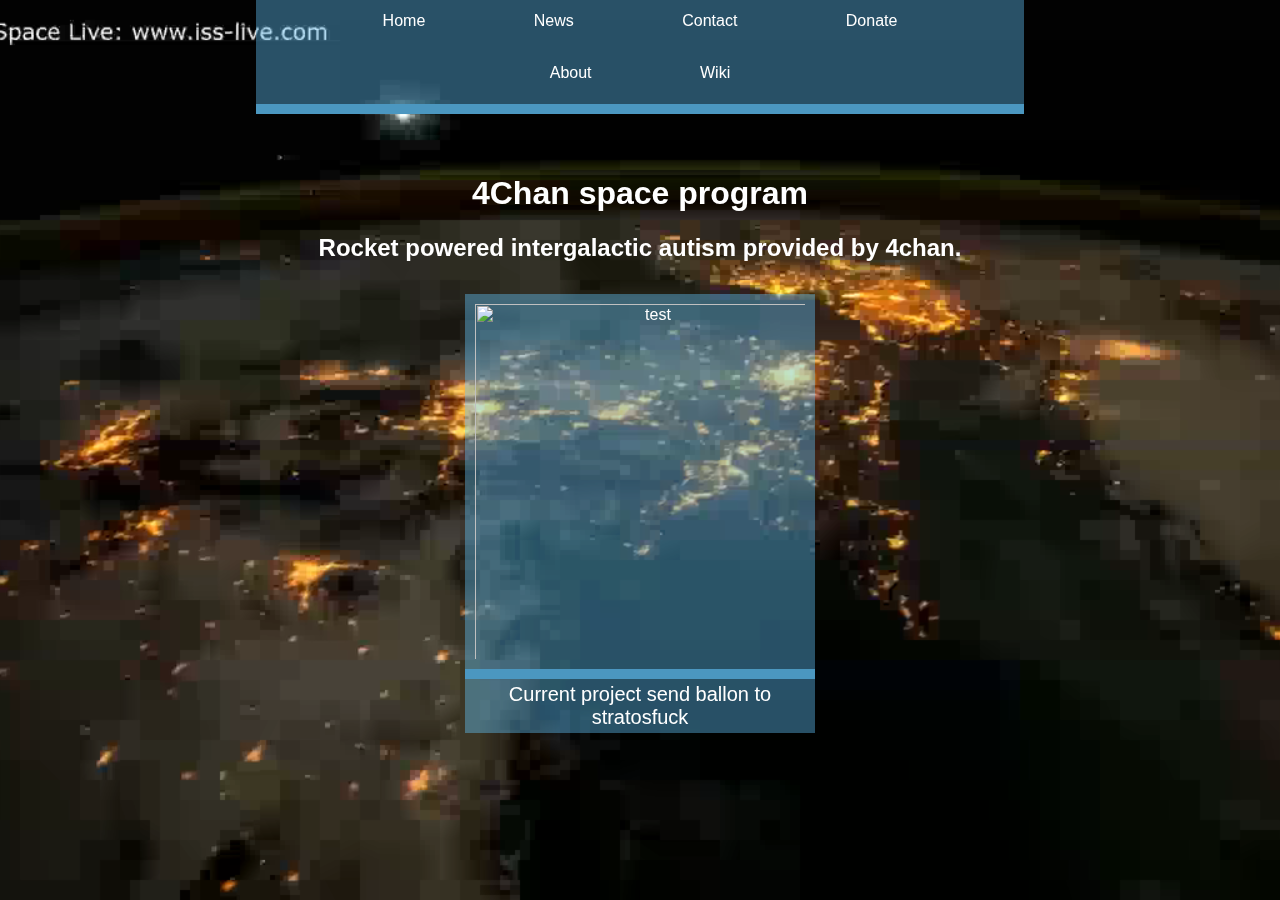
==== content/Maintree/index.htm @ f7688406 "folder fix" ====
<!DOCTYPE HMTL>
<html>
    <head>
        <title>Home</title>
    </head>
    <body>
        <div class="background-wrap">
            <video class="video-bg-elem" preload="auto" autoplay="true" loop="loop" muted="muted"> 
                <source src="media/commonfiles/video.mp4" type="video/mp4">
                Video not supported
            </video>          
        </div>
        <div class = "menubar" data-aos="fade-zoom-in" data-aos-delay="200">
            <ul>
                <li><a href="index.htm">Home</a><div></div></li>
                <li><a href="news.htm">News</a><div></div></li>
                <li><a href="contact.htm">Contact</a><div></div></li>
                <li><a href="donate.htm">Donate</a><div></div></li>
                <li><a href="about.htm">About</a><div></div></li>
                <li><a href="https://4csp.org/index.php?title=Main_Page">Wiki</a><div></div></li>
            </ul>
            <div class = "bluebar"></div>
        </div>
        <div class="header" data-aos="fade-zoom-in" data-aos-delay="200">
            <h1>
                4Chan space program
            </h1>
            <h2>
                Rocket powered intergalactic autism provided by 4chan.
            </h2>
        </div>            
        <div class = "articlespace">
            <div class = "article" data-aos="flip-right" data-aos-delay="100">
                <img src="media/home/balloon.png" alt="test" class = "image">
                <div class = "bluebar"></div>
                <div class = "subheader1">
                    <span>
                        Current project send ballon to stratosfuck
                    </span>
                </div>
            </div>
        </div>
    </body>
</html>

<link rel="stylesheet" type="text/css" href="media/commonfiles/main.css"/>
<link rel="stylesheet" href="media/commonfiles/styles.css">
<link rel="stylesheet" href="media/commonfiles/aos.css">
<script src="media/commonfiles/aos.js"></script>

<script>
    AOS.init({easing: 'ease-in-out-sine'});
</script>
---- content/Maintree/media/commonfiles/main.css ----
body
{
    text-align: center;
    font-family: Arial;
    min-width: 900px;
    margin: 0px;
    padding: 0px;
}
.article
{
    width: 350px; 
    overflow:auto; 
    background: rgba(101, 199, 255, 0.4); 
    color: white;
    display: inline-block;
}
.menubar
{
    background: rgba(101, 199, 255, 0.4);
    width: 60%;
    margin: auto;
    color: #ffffff;
}
.bluebar
{
    height: 10px; 
    width: 100%; 
    background: rgb(75, 151, 192);
}
.header
{
    text-align: center;
    width: 900px;
    height: 180px;
    padding: 40px 0px;
    margin: auto;
    color: #ffffff;
}
.subheader1
{
    font-size: 20px;
    font-weight: 100;
    padding: 4px;
}
.articlespace
{
    padding: 0px 20px; 
}
.image
{
    height: 375px; 
    width: 350px; 
    padding: 10px
}
ul 
{
    list-style-type: none;
    margin: 0;
    padding: 0;
    overflow: hidden;
    background: transparent;
}
li 
{
    display: inline-block;
}
li a 
{
    opacity: 1;
    display: inline-block;
    color: white;
    text-align: center;
    padding: 10px 50px;
    text-decoration: none;
    border: solid 2px rgba(255,255,255,0);

    -webkit-transition: 0.2s; /* Safari */
    -webkit-transition-timing-function: linear; /* Safari */
    transition: 0.2s;
    transition-timing-function: linear;
}
li div
{
    height: 10px; 
    width: 0%;
    background-color: rgba(255, 255, 255, 0.43);
    margin: auto;

    -webkit-transition: 0.2s; /* Safari */
    -webkit-transition-timing-function: linear; /* Safari */
    transition: 0.2s;
    transition-timing-function: linear;
}
li a:hover
{
    background-color: rgba(255, 255, 255, 0.18);
}
li a:hover + div
{
    width: 100%;
}
.background-wrap 
{
    position: fixed;
    top: 0;
    right: 0;
    bottom: 0;
    left: 0;
    overflow: hidden;
    z-index: -100;
}
.video-bg-elem 
{
    position: absolute;
    top: 0;
    left: 0;
    width: 100%;
    height: 100%;
    object-fit: cover;
}



::-webkit-scrollbar 
{
    width: 0px;
    
}
::-webkit-scrollbar-track 
{

}
::-webkit-scrollbar-thumb 
{

}
---- content/Maintree/media/commonfiles/styles.css ----
body {
  font-family: Helvetica,Tahoma;
}

*,
*:before,
*:after {
  box-sizing: border-box;
}

.aos-all {
  width: 1000px;
  max-width: 98%;
  margin: 10vh auto 0 auto;
}

.aos-item {
  display: inline-block;
  float: left;
  width: 33.3333%;
  height: 300px;
  padding: 20px;
}

.aos-item__inner {
  position: relative;
  width: 100%;
  height: 100%;
  float: left;
  background: #1da4e2;
  line-height: 260px;
  text-align: center;
  color: #fff;
}

@media screen and (max-width: 800px) {
  .aos-item {
    width: 50%;
  }
}
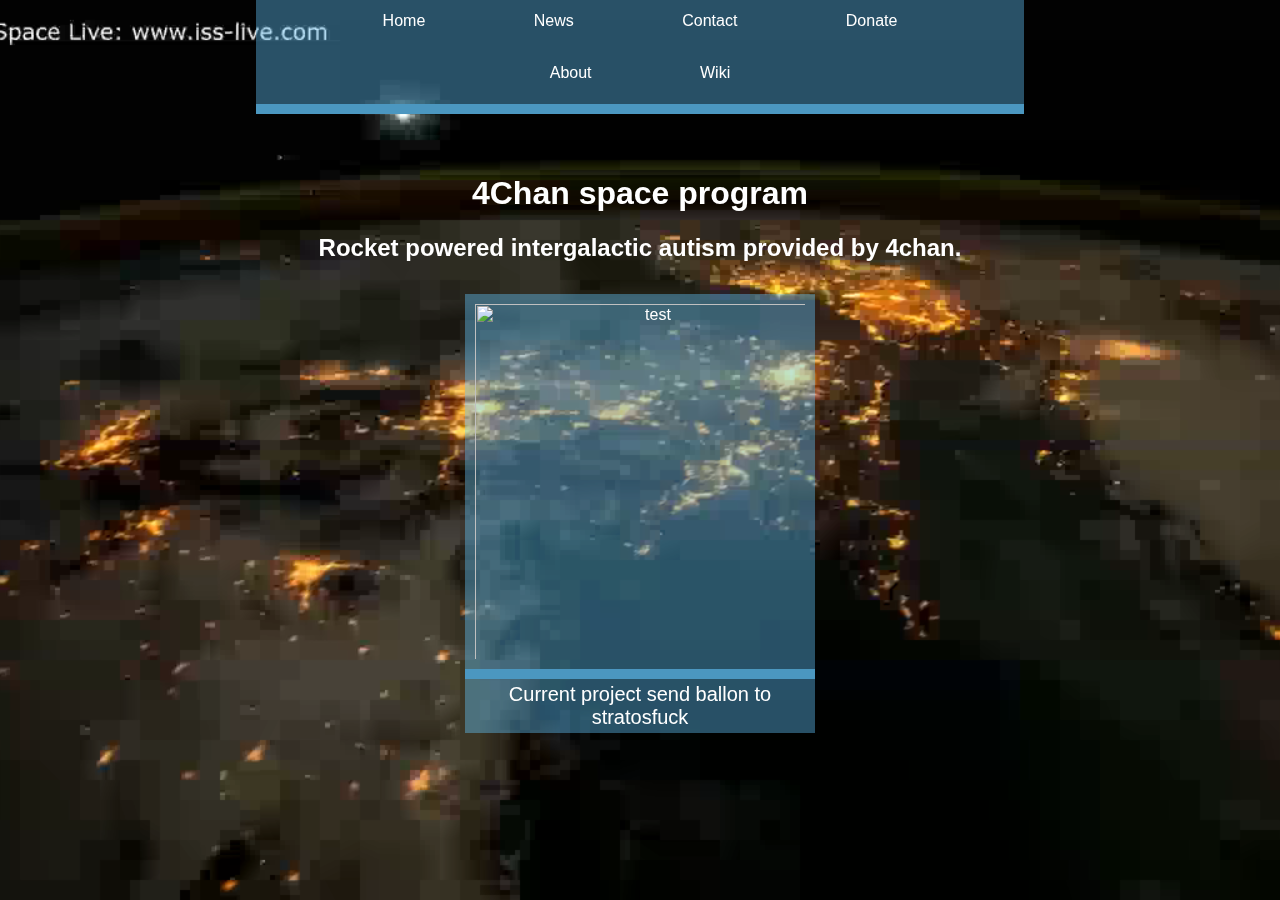
==== commit ab2d252a: "t" ====
--- a/content/Maintree/index.htm
+++ b/content/Maintree/index.htm
@@ -2,6 +2,10 @@
 <html>
     <head>
         <title>Home</title>
+        <link rel="stylesheet" type="text/css" href="media/commonfiles/main.css"/>
+        <link rel="stylesheet" href="media/commonfiles/styles.css">
+        <link rel="stylesheet" href="media/commonfiles/aos.css">
+        <script src="media/commonfiles/aos.js"></script>
     </head>
     <body>
         <div class="background-wrap">
@@ -43,11 +47,6 @@
     </body>
 </html>
 
-<link rel="stylesheet" type="text/css" href="media/commonfiles/main.css"/>
-<link rel="stylesheet" href="media/commonfiles/styles.css">
-<link rel="stylesheet" href="media/commonfiles/aos.css">
-<script src="media/commonfiles/aos.js"></script>
-
 <script>
     AOS.init({easing: 'ease-in-out-sine'});
 </script>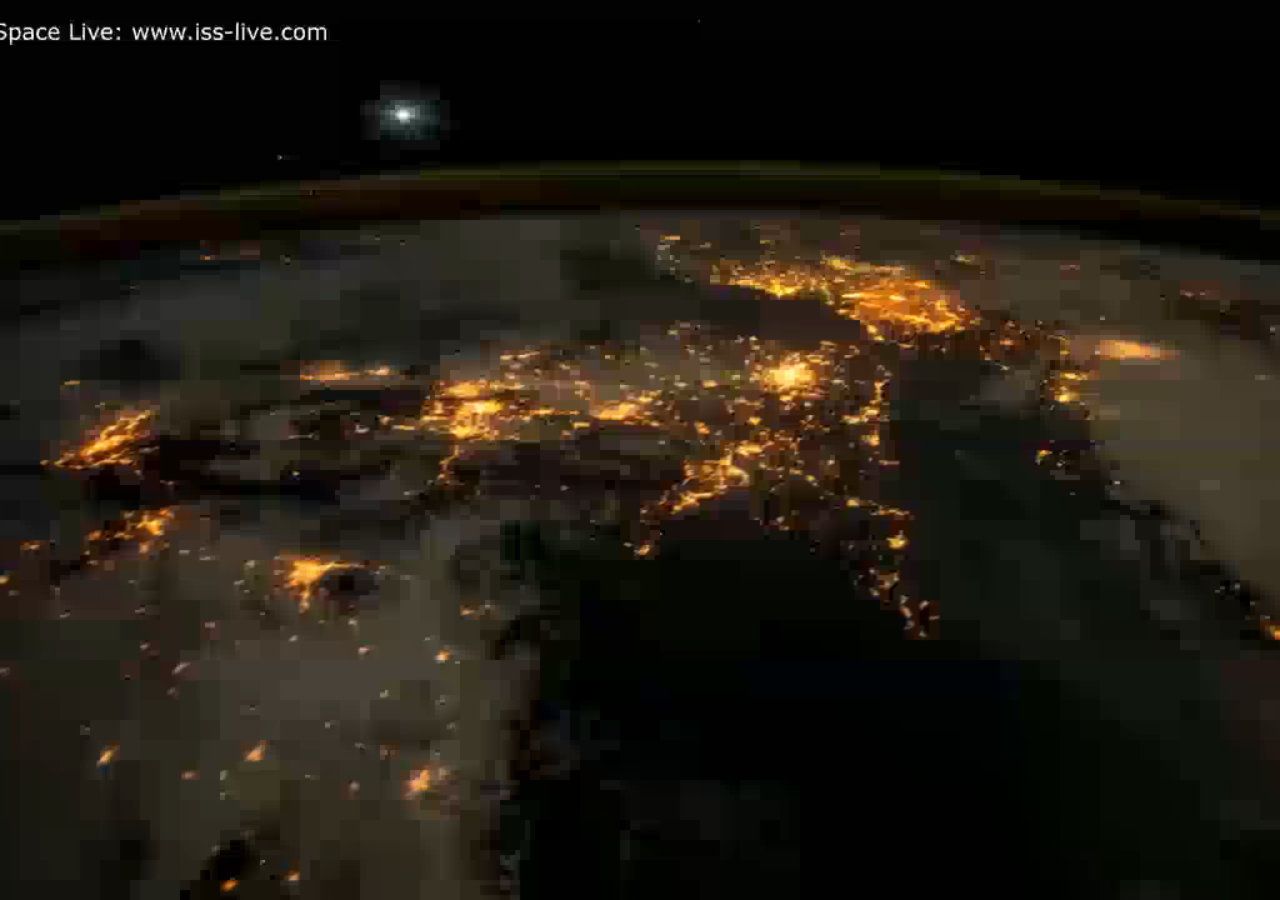
==== commit d2b1635f: "dd" ====
--- a/content/Maintree/index.htm
+++ b/content/Maintree/index.htm
@@ -2,10 +2,13 @@
 <html>
     <head>
         <title>Home</title>
-        <link rel="stylesheet" type="text/css" href="media/commonfiles/main.css"/>
+        <link rel="stylesheet" type="text/css" href="media/commonfiles/main.css">
         <link rel="stylesheet" href="media/commonfiles/styles.css">
         <link rel="stylesheet" href="media/commonfiles/aos.css">
         <script src="media/commonfiles/aos.js"></script>
+        <script>
+            AOS.init({easing: 'ease-in-out-sine'});
+        </script>
     </head>
     <body>
         <div class="background-wrap">
@@ -37,16 +40,10 @@
             <div class = "article" data-aos="flip-right" data-aos-delay="100">
                 <img src="media/home/balloon.png" alt="test" class = "image">
                 <div class = "bluebar"></div>
-                <div class = "subheader1">
-                    <span>
-                        Current project send ballon to stratosfuck
-                    </span>
-                </div>
+                <h3>
+                    Current project: Send something to the stratosfuck
+                </h3>
             </div>
         </div>
     </body>
-</html>
-
-<script>
-    AOS.init({easing: 'ease-in-out-sine'});
-</script>+</html>--- a/content/Maintree/media/commonfiles/main.css
+++ b/content/Maintree/media/commonfiles/main.css
@@ -35,12 +35,6 @@
     padding: 40px 0px;
     margin: auto;
     color: #ffffff;
-}
-.subheader1
-{
-    font-size: 20px;
-    font-weight: 100;
-    padding: 4px;
 }
 .articlespace
 {
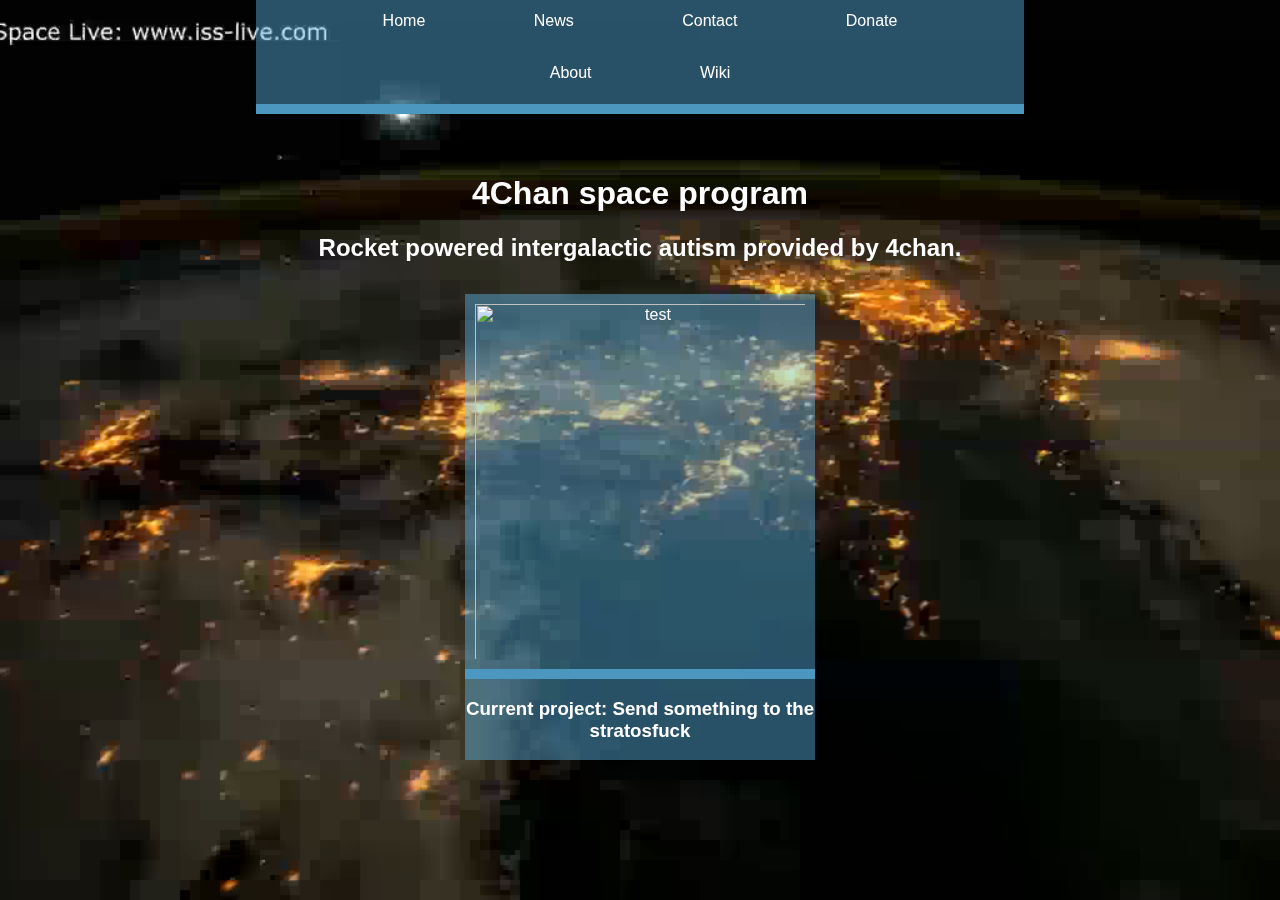
==== commit c8cdcd51: "undo" ====
--- a/content/Maintree/index.htm
+++ b/content/Maintree/index.htm
@@ -6,9 +6,6 @@
         <link rel="stylesheet" href="media/commonfiles/styles.css">
         <link rel="stylesheet" href="media/commonfiles/aos.css">
         <script src="media/commonfiles/aos.js"></script>
-        <script>
-            AOS.init({easing: 'ease-in-out-sine'});
-        </script>
     </head>
     <body>
         <div class="background-wrap">
@@ -46,4 +43,8 @@
             </div>
         </div>
     </body>
-</html>+</html>
+
+<script>
+    AOS.init({easing: 'ease-in-out-sine'});
+</script>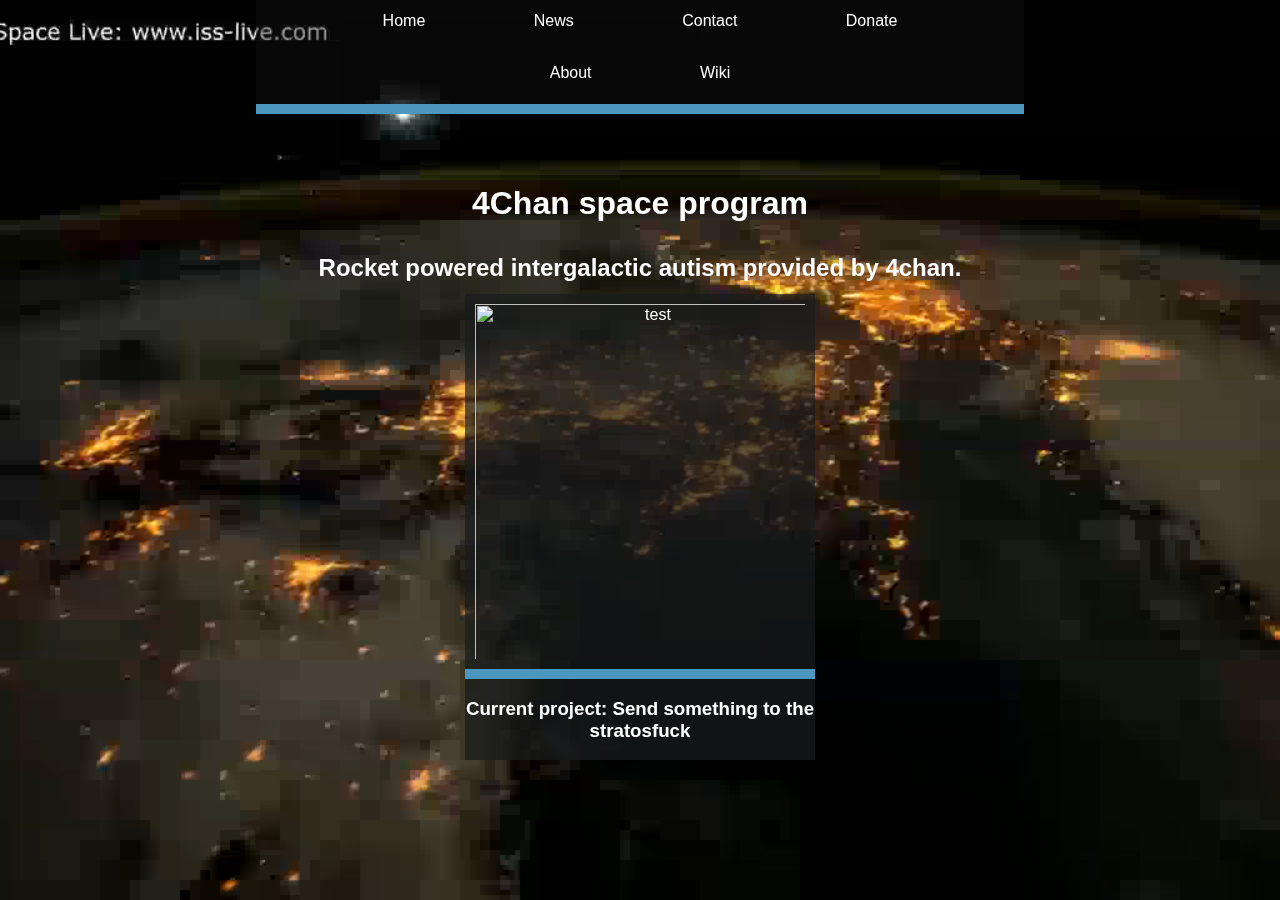
==== commit c708691a: "partial color theme switch" ====
--- a/content/Maintree/index.htm
+++ b/content/Maintree/index.htm
@@ -23,7 +23,7 @@
                 <li><a href="about.htm">About</a><div></div></li>
                 <li><a href="https://4csp.org/index.php?title=Main_Page">Wiki</a><div></div></li>
             </ul>
-            <div class = "bluebar"></div>
+            <div class = "terminatorbar"></div>
         </div>
         <div class="header" data-aos="fade-zoom-in" data-aos-delay="200">
             <h1>
@@ -36,7 +36,7 @@
         <div class = "articlespace">
             <div class = "article" data-aos="flip-right" data-aos-delay="100">
                 <img src="media/home/balloon.png" alt="test" class = "image">
-                <div class = "bluebar"></div>
+                <div class = "terminatorbar"></div>
                 <h3>
                     Current project: Send something to the stratosfuck
                 </h3>
--- a/content/Maintree/media/commonfiles/main.css
+++ b/content/Maintree/media/commonfiles/main.css
@@ -10,22 +10,60 @@
 {
     width: 350px; 
     overflow:auto; 
-    background: rgba(101, 199, 255, 0.4); 
-    color: white;
-    display: inline-block;
+    background: rgba(24, 27, 29, 0.699); 
+    color: white;
+    display: inline-block;
+}
+.article2
+{
+    margin: auto; 
+    width: 940px; 
+    background-color: rgba(24, 27, 29, 0.699);
+    color: white;
+    text-align: left;
+}
+.tc 
+{
+    padding: 10px;
+}
+.linkcollection
+{
+    background: transparent;
+}
+.linkcollection a 
+{
+    text-align: center; 
+    padding: 0px 10px;
+}
+.linkcollection img
+{
+    height: 50px; 
+    width: 50px; 
+    padding: 5px; 
+    vertical-align: middle; 
+}
+h1
+{
+    padding: 10px;
 }
 .menubar
 {
-    background: rgba(101, 199, 255, 0.4);
+    background: rgba(17, 18, 19, 0.4);
     width: 60%;
     margin: auto;
     color: #ffffff;
 }
-.bluebar
+.terminatorbar
 {
     height: 10px; 
     width: 100%; 
     background: rgb(75, 151, 192);
+}
+.splitterbar
+{
+    height: 10px; 
+    width: 100%; 
+    background: rgba(0, 0, 0, 0.534);  
 }
 .header
 {
@@ -35,10 +73,6 @@
     padding: 40px 0px;
     margin: auto;
     color: #ffffff;
-}
-.articlespace
-{
-    padding: 0px 20px; 
 }
 .image
 {
@@ -79,6 +113,7 @@
     width: 0%;
     background-color: rgba(255, 255, 255, 0.43);
     margin: auto;
+    padding: 0;
 
     -webkit-transition: 0.2s; /* Safari */
     -webkit-transition-timing-function: linear; /* Safari */
@@ -115,6 +150,105 @@
 
 
 
+
+
+
+
+.button 
+{
+    background-color: #4CAF50;
+    border: none;
+    color: white;
+    padding: 15px 32px;
+    text-align: center;
+    text-decoration: none;
+    display: inline-block;
+    font-size: 16px;
+    margin: 4px 2px;
+    cursor: pointer;
+}
+.ti
+{
+    width: 85%;
+    padding: 12px 20px;
+    margin: 8px 0;
+    box-sizing: border-box;
+
+    -webkit-transition: 0.2s; /* Safari */
+    -webkit-transition-timing-function: linear; /* Safari */
+    transition: 0.2s;
+    transition-timing-function: linear;
+    
+}
+.ti:focus
+{
+    width: 90%;
+}
+
+.medias a
+{
+    opacity: 1;
+    display: inline-block;
+    color: white;
+    text-align: center;
+    padding: 10px 50px;
+    text-decoration: none;
+    border: solid 2px rgba(255,255,255,0);
+}
+
+.medias div
+{
+    height: 10px; 
+    width: 0%;
+    background-color: rgba(255, 255, 255, 0.43);
+    margin: auto;
+}
+.medias a:hover
+{
+    background-color: rgba(255, 255, 255, 0.18);
+}
+.medias a:hover + div
+{
+    width: 100%;
+}
+
+
+.text
+{
+    font-size: 20px;
+    font-weight: 200;
+}
+.newsdate
+{
+    font-size: 20px;
+    font-weight: 200;
+    padding: 4px;
+}
+.newsheader
+{
+    font-size: 30px;
+    font-weight: 600;
+    padding: 4px;
+}
+.newssubheader
+{
+    font-size: 20px;
+    font-weight: 100;
+    padding: 4px;
+}
+.news
+{
+    text-align: left;
+}
+
+
+
+
+
+
+
+
+
 ::-webkit-scrollbar 
 {
     width: 0px;
